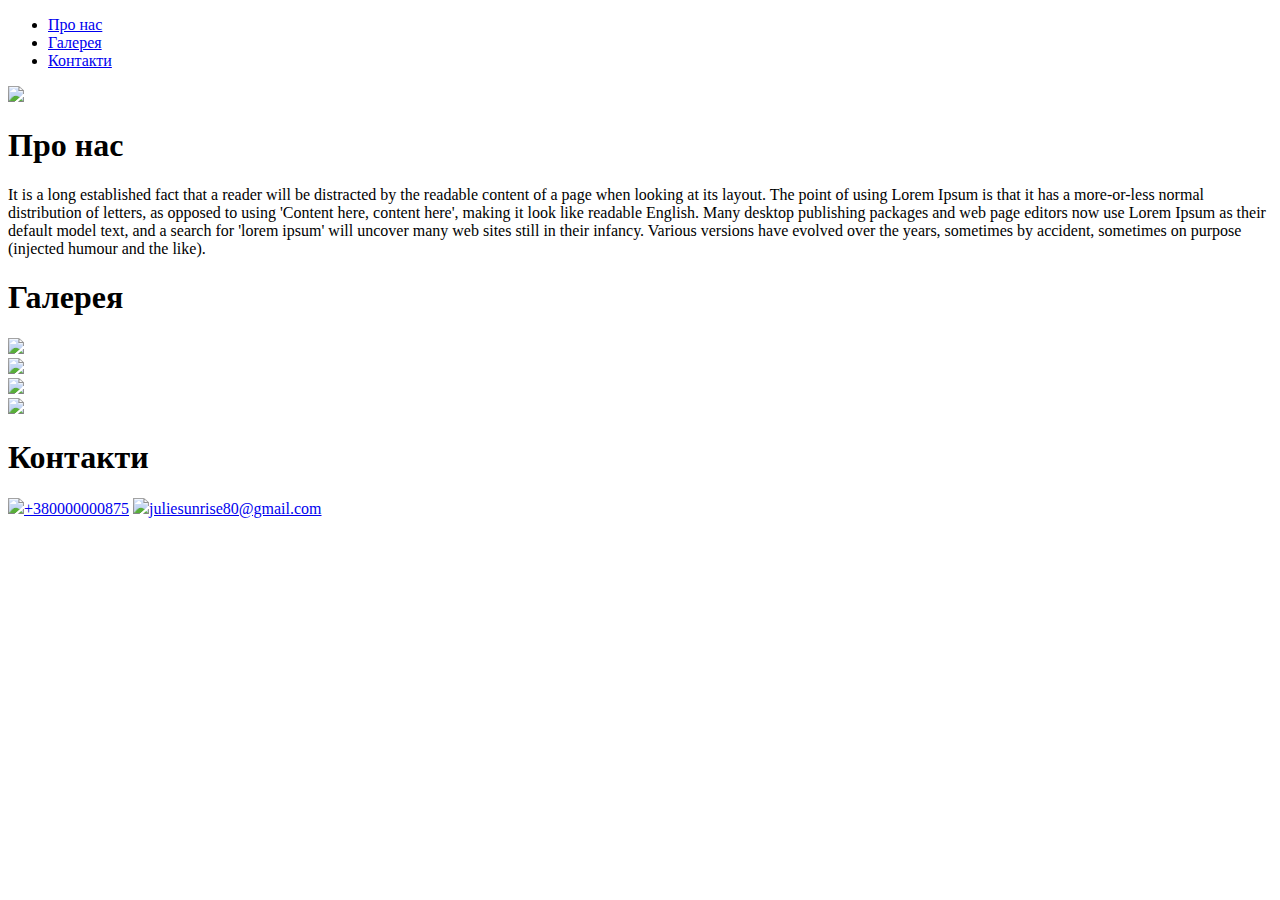
==== index2.html @ 15aa07c1 "Add files via upload" ====
<!DOCTYPE html>
<html lang="en">
<head>
    <meta charset="UTF-8">
    <meta http-equiv="X-UA-Compatible" content="IE=edge">
    <meta name="viewport" content="width=device-width, initial-scale=1.0">
    <link href="./style.css" rel="stylesheet">
    <link rel="preconnect" href="https://fonts.googleapis.com">
    <link rel="preconnect" href="https://fonts.gstatic.com" crossorigin>
    <link href="https://fonts.googleapis.com/css2?family=Montserrat:wght@800&family=Poppins:ital,wght@1,300&display=swap" rel="stylesheet">
    <link rel="preconnect" href="https://fonts.googleapis.com">
    <link rel="preconnect" href="https://fonts.gstatic.com" crossorigin>
    <link href="https://fonts.googleapis.com/css2?family=Sofia+Sans+Condensed:wght@500&display=swap" rel="stylesheet">
    <title>Document</title>
</head>
<body>
<div class="menu">
    <nav class="menu_item">
        <ul>
            <li><a href="#about_us">Про нас</a></li>
            <li><a href="#gallery">Галерея</a></li>
            <li><a href="#contacts">Контакти</a></li>
        </ul>
    </nav>
    <div class="logo">
        <img src="./resources/images/cake-food-logo.png">
    </div>
    </div>
<div id="about_us">
  <div class="header"> 
    <h1>Про нас</h1>
  </div>
    <p>
        It is a long established fact that a reader
         will be distracted by the readable content of a 
         page when looking at its layout. The point of using 
         Lorem Ipsum is that it has a more-or-less normal distribution
          of letters, as opposed to using 'Content here, content here', 
          making it look like readable English. Many desktop publishing 
          packages and web page editors now use Lorem Ipsum as their default
           model text, and a search for 'lorem ipsum' will uncover many web 
           sites still in their infancy. Various versions have evolved over 
           the years, sometimes by accident, sometimes on purpose (injected humour and the like).
    </p>
    </div>
    <div class="gallery" id="gallery">
        <div class="header"> 
            <h1>Галерея</h1>

        </div>
        <div class="image_container"> 
           <div class="image">
             <img src="./resources/images/cake.jpg">
           </div>
           <div class="image">
             <img src="./resources/images/шоколадний.jpg">
           </div>
           <div class="image">  
             <img src="./resources/images/kids.jpg">
            </div>
           <div class="image">
             <img src="./resources/images/полуничний.jpg">
            </div>  
        </div>
        </div>
    </div>
<footer id="contacts">
    <div class="header"> 
    <h1>Контакти</h1>
    </div>
    <img src="./resources/icons/phone.png"><a href=tel:"+380000000875">+380000000875</a>
    <img class="mail" src="./resources/icons/mail.png"><a href=mailto:"juliesunrise80@gmail.com">juliesunrise80@gmail.com</a>
</footer>

</body>
</html>
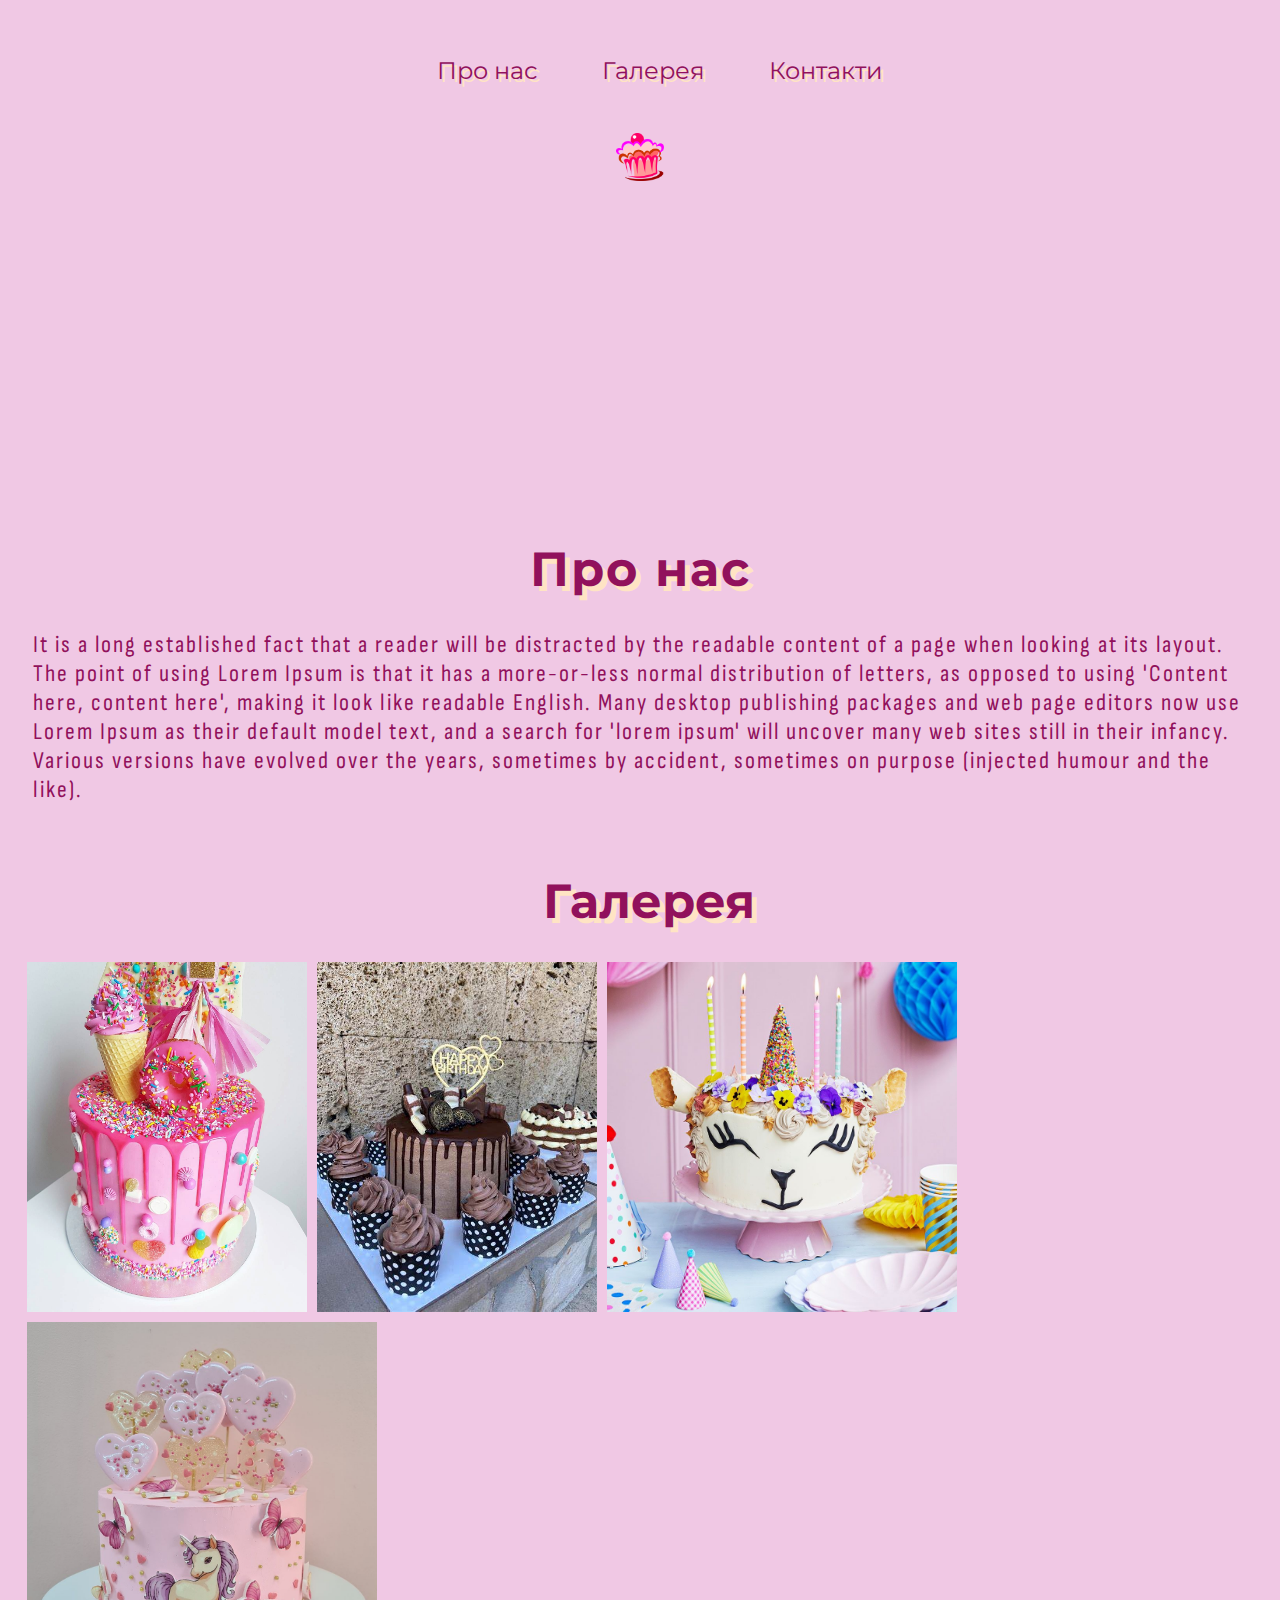
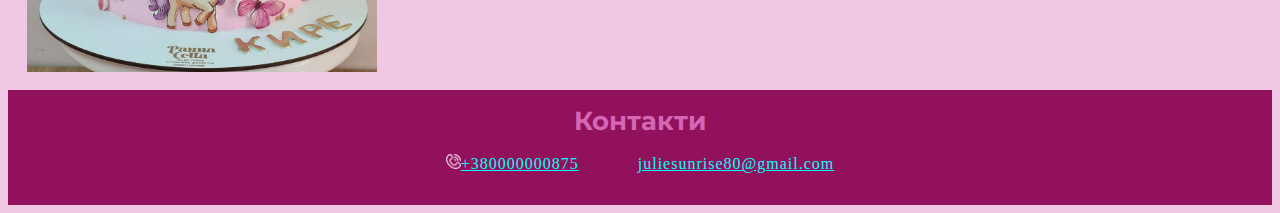
==== commit 532b98d8: "Update index2.html" ====
--- a/index2.html
+++ b/index2.html
@@ -4,7 +4,7 @@
     <meta charset="UTF-8">
     <meta http-equiv="X-UA-Compatible" content="IE=edge">
     <meta name="viewport" content="width=device-width, initial-scale=1.0">
-    <link href="./style.css" rel="stylesheet">
+    <link href="style.css" rel="stylesheet">
     <link rel="preconnect" href="https://fonts.googleapis.com">
     <link rel="preconnect" href="https://fonts.gstatic.com" crossorigin>
     <link href="https://fonts.googleapis.com/css2?family=Montserrat:wght@800&family=Poppins:ital,wght@1,300&display=swap" rel="stylesheet">
@@ -23,7 +23,7 @@
         </ul>
     </nav>
     <div class="logo">
-        <img src="./resources/images/cake-food-logo.png">
+        <img src="/images/cake-food-logo.png">
     </div>
     </div>
 <div id="about_us">
@@ -50,16 +50,16 @@
         </div>
         <div class="image_container"> 
            <div class="image">
-             <img src="./resources/images/cake.jpg">
+             <img src="/images/cake.jpg">
            </div>
            <div class="image">
-             <img src="./resources/images/шоколадний.jpg">
+             <img src="/images/шоколадний.jpg">
            </div>
            <div class="image">  
-             <img src="./resources/images/kids.jpg">
+             <img src="/images/kids.jpg">
             </div>
            <div class="image">
-             <img src="./resources/images/полуничний.jpg">
+             <img src="/images/полуничний.jpg">
             </div>  
         </div>
         </div>
@@ -68,9 +68,9 @@
     <div class="header"> 
     <h1>Контакти</h1>
     </div>
-    <img src="./resources/icons/phone.png"><a href=tel:"+380000000875">+380000000875</a>
+    <img src="/icons/phone.png"><a href=tel:"+380000000875">+380000000875</a>
     <img class="mail" src="./resources/icons/mail.png"><a href=mailto:"juliesunrise80@gmail.com">juliesunrise80@gmail.com</a>
 </footer>
 
 </body>
-</html>+</html>
--- a/style.css
+++ b/style.css
@@ -0,0 +1,135 @@
+body{
+    background-color: rgba(212, 102, 179, 0.356);
+}
+.header{
+    text-align: center;
+   color:rgb(145, 17, 92);
+    font-family:montserrat;
+    font-size: 24PX;
+    text-shadow: 5px 5px bisque;
+}
+
+.menu{
+    background-image: url(./resources/images/bunner.jpg);
+    display: flex;
+    flex-direction: column;
+    justify-content: flex-start;
+  
+    position: relative;
+   
+    width: 100%;
+   align-content: flex-start;
+   align-items: center;
+  
+  min-height: 500px;
+  background-size: cover;
+}
+.menu_item ul{
+    display: flex;
+}
+.menu_item li{
+    padding:2rem;
+    list-style-type: none;
+}
+.menu_item a{
+    font-family: montserrat;
+    font-size: 24px;
+    color: rgb(145, 17, 92);
+    text-shadow: 3px 3px bisque;
+    text-decoration: none;
+}
+.menu_item a:hover{
+    color: aqua;
+    cursor: pointer;
+    
+    }
+
+.logo{
+    width: 3rem;
+    height: 3rem;
+}
+.logo img{
+    width: 3rem;
+    height: 3rem; 
+}
+#about_us{
+    font-family:Sofia Sans Condensed ;
+    font-size:24px ;
+    min-height: 300px;
+    margin: 2%;
+    letter-spacing: 2px;
+    
+    color:rgb(145, 17, 92);
+    }
+.gallery{
+    margin-left:1.5%;
+}
+.image_container{
+    display: flex;
+    align-content: center;
+ gap:10px;
+   flex-wrap: wrap;
+   
+}
+.image{
+    display: flex;
+    align-items: center;
+  
+   flex-wrap: wrap;
+}
+.image img{
+    max-width: 350px;
+    height: 350px;
+}
+@media only screen and (max-width: 600px){
+    .image_container{
+        align-items: center;
+        gap:30px;
+    }
+    .image img{
+        max-width: 450px;
+        height: auto;
+        
+    }
+    .menu_item ul{
+        display: flex;
+        flex-direction: column;
+       
+    }
+    .menu_item a{
+        color: rgb(8, 8, 61);
+        
+    }
+    .logo img{
+       display: none;
+    }
+   
+
+}
+footer{
+background-color: rgb(145, 17, 92);
+padding-bottom: 2rem;
+text-align: center;
+}
+footer h1{
+   color: rgb(212, 102, 179);
+   text-shadow: none;
+   font-size: 26px;
+   padding-top: 15px;
+}
+
+footer img{
+    width: 15px;
+    height: 15px;
+}
+.mail{
+    margin-left: 40px;
+}
+footer a{
+    color: aqua; 
+    letter-spacing: 1px;
+   text-align: center;
+ }
+ footer a:hover{
+     color: beige;
+ }